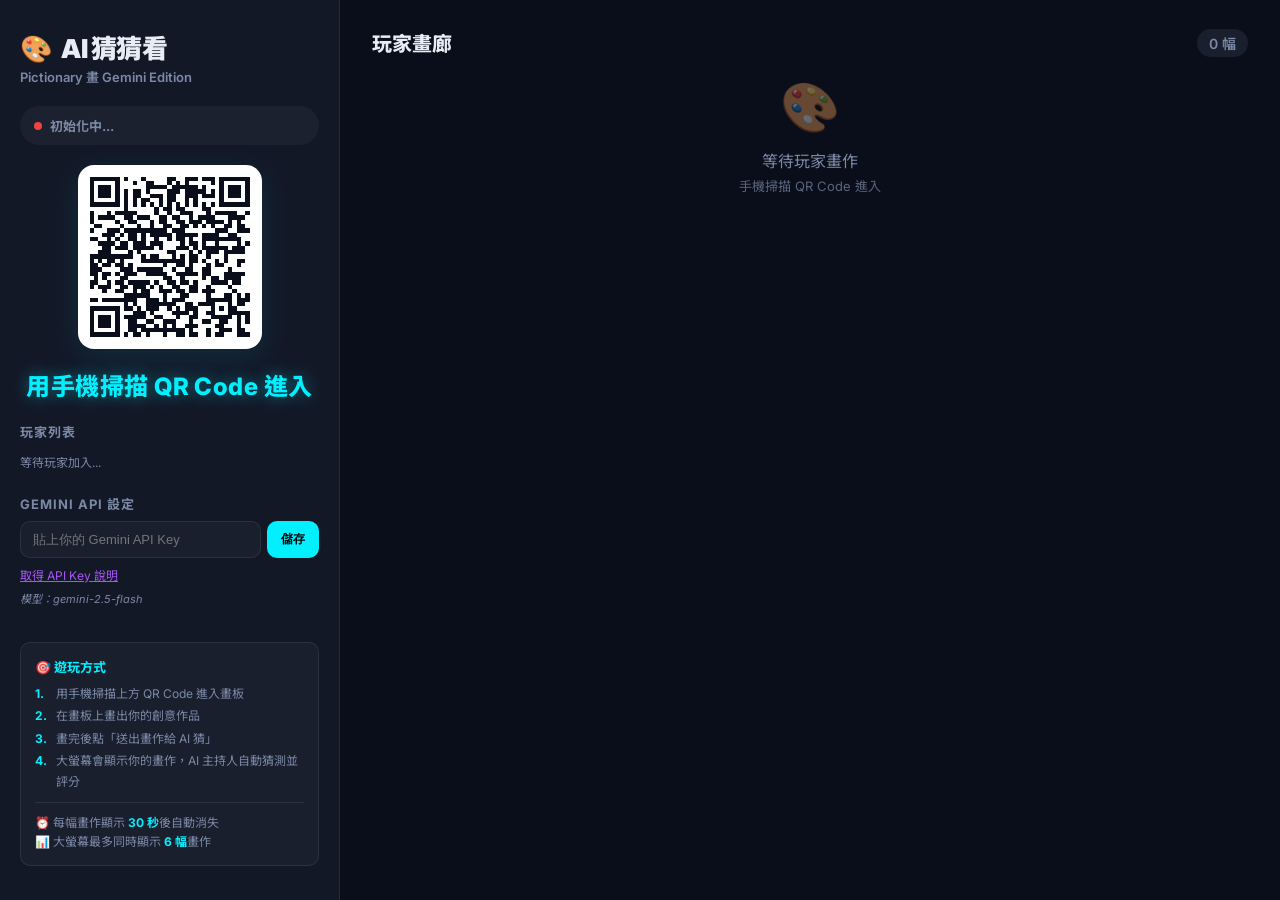
==== AI-Pictionary/index.html @ 273a658e "QRcode 互動遊戲集：加入 AI 猜猜看（完整遊戲 + 詳細 README + 部署工作流）" ====
﻿<!doctype html>
<html lang="zh-Hant">
<head>
  <meta charset="utf-8">
  <meta name="viewport" content="width=device-width,initial-scale=1">
  <title>AI 猜猜看 - Pictionary</title>
  <link rel="preconnect" href="https://fonts.googleapis.com">
  <link href="https://fonts.googleapis.com/css2?family=Inter:wght@400;600;800;900&family=Noto+Sans+TC:wght@400;700;900&display=swap" rel="stylesheet">
  <link rel="stylesheet" href="css/main-screen.css?v=7">
</head>
<body>
  <div class="app">
    <aside class="sidebar">
      <div class="sidebar-header">
        <h1><span class="icon">&#127912;</span> AI 猜猜看</h1>
        <p class="subtitle">Pictionary 畫 Gemini Edition</p>
      </div>

      <div id="connectionStatus" class="status-badge offline">
        <span class="dot"></span><span class="label"> 初始化中...</span>
      </div>

      <div class="qr-section">
        <div class="qr-frame">
          <div id="qrCodeContainer"></div>
        </div>
        <p class="hint">用手機掃描 QR Code 進入</p>
      </div>

      <div class="players-section">
        <h3>玩家列表</h3>
        <ul id="playerList" class="player-list">
          <li class="empty">等待玩家加入...</li>
        </ul>
      </div>

      <div class="api-section">
        <h3>Gemini API 設定</h3>
        <div class="input-group">
          <input id="apiKeyInput" type="password" placeholder="貼上你的 Gemini API Key">
          <button id="saveKeyBtn" class="btn-small">儲存</button>
        </div>
        <p id="apiStatus" class="api-status"></p>
        <a class="help-link" href="https://aistudio.google.com/apikey" target="_blank">取得 API Key 說明</a>
        <p id="modelName" class="model-name"></p>
      </div>

      <div class="how-to-play">
        <h3>&#127919; 遊玩方式</h3>
        <ol>
          <li>用手機掃描上方 QR Code 進入畫板</li>
          <li>在畫板上畫出你的創意作品</li>
          <li>畫完後點「送出畫作給 AI 猜」</li>
          <li>大螢幕會顯示你的畫作，AI 主持人自動猜測並評分</li>
        </ol>
        <div class="rules">
          <p>&#9200; 每幅畫作顯示 <strong>30 秒</strong>後自動消失</p>
          <p>&#128202; 大螢幕最多同時顯示 <strong>6 幅</strong>畫作</p>
        </div>
      </div>
    </aside>

    <main class="gallery">
      <div class="gallery-header">
        <h2>玩家畫廊</h2>
        <span id="drawingCount" class="count">0 幅</span>
      </div>
      <div id="galleryGrid" class="gallery-grid">
        <div class="empty-state">
          <div class="empty-icon">&#127912;</div>
          <p>等待玩家畫作</p>
          <p class="sub">手機掃描 QR Code 進入</p>
        </div>
      </div>
    </main>
  </div>

  <script src="vendor/ably.min.js?v=7"></script>
  <script src="vendor/qrcode.min.js?v=7"></script>
  <script src="js/main-screen.js?v=7"></script>
</body>
</html>
---- AI-Pictionary/css/main-screen.css ----
:root {
  --bg: #0a0e1a;
  --surface: #131827;
  --card: #1a1f2e;
  --border: rgba(255,255,255,.08);
  --text: #e8edf5;
  --muted: #7b89a6;
  --accent: #00f0ff;
  --accent2: #a855f7;
  --accent3: #ff3366;
  --radius: 16px;
  --radius-sm: 10px;
}
* { box-sizing: border-box; margin: 0; padding: 0; }
html, body { height: 100%; font-family: Inter, 'Noto Sans TC', system-ui, sans-serif; background: var(--bg); color: var(--text); }
.app { display: flex; height: 100vh; overflow: hidden; }

.sidebar {
  width: 340px; min-width: 340px;
  padding: 28px 20px;
  background: var(--surface);
  border-right: 1px solid var(--border);
  display: flex; flex-direction: column; gap: 20px;
  overflow-y: auto;
}
.sidebar-header h1 { font-size: 26px; font-weight: 900; letter-spacing: -.03em; }
.sidebar-header .icon { margin-right: 6px; }
.subtitle { color: var(--muted); font-size: 13px; font-weight: 600; margin-top: 2px; }

.status-badge {
  display: flex; align-items: center; gap: 8px;
  padding: 10px 14px; border-radius: 999px;
  font-size: 13px; font-weight: 700;
  background: rgba(255,255,255,.04);
  color: var(--muted);
}
.status-badge .dot { width: 8px; height: 8px; border-radius: 50%; background: #666; }
.status-badge.online .dot { background: #22c55e; box-shadow: 0 0 12px #22c55e; }
.status-badge.offline .dot { background: #ef4444; }
.status-badge.ready .dot { background: var(--accent); box-shadow: 0 0 12px var(--accent); }

.qr-section { text-align: center; }
.qr-frame {
  display: inline-block; padding: 12px;
  background: white; border-radius: var(--radius);
  box-shadow: 0 8px 32px rgba(0,240,255,.1);
}
.qr-frame canvas { display: block; width: 160px; height: 160px; border-radius: 8px; }
.hint { color: var(--accent); font-size: 24px; font-weight: 800; margin-top: 14px; text-shadow: 0 0 16px rgba(0,240,255,.45); letter-spacing: .02em; }

.players-section h3, .api-section h3 { font-size: 13px; font-weight: 700; color: var(--muted); text-transform: uppercase; letter-spacing: .08em; margin-bottom: 8px; }
.player-list { list-style: none; display: flex; flex-direction: column; gap: 6px; }
.player-list li { padding: 8px 12px; background: var(--card); border-radius: var(--radius-sm); font-size: 14px; font-weight: 600; display: flex; align-items: center; gap: 8px; }
.player-list li::before { content: ''; width: 6px; height: 6px; border-radius: 50%; background: #22c55e; }
.player-list .empty { color: var(--muted); font-weight: 400; font-size: 12px; background: none; padding: 4px 0; }
.player-list .empty::before { display: none; }

.input-group { display: flex; gap: 6px; }
.input-group input {
  flex: 1; padding: 10px 12px;
  background: var(--card); border: 1px solid var(--border); border-radius: var(--radius-sm);
  color: var(--text); font-size: 13px; outline: none;
}
.input-group input:focus { border-color: var(--accent); }
.btn-small {
  padding: 10px 14px; border: none; border-radius: var(--radius-sm);
  background: var(--accent); color: #000; font-weight: 800; font-size: 12px;
  cursor: pointer; white-space: nowrap;
}
.btn-small:hover { opacity: .85; }
.api-status { font-size: 11px; color: var(--muted); margin-top: 4px; }
.api-status.ok { color: #22c55e; }
.api-status.err { color: var(--accent3); }
.help-link { display: inline-block; font-size: 12px; color: var(--accent2); margin-top: 4px; }
.model-name { font-size: 11px; color: var(--muted); margin-top: 6px; font-style: italic; }

.how-to-play {
  margin-top: 16px; padding: 14px;
  background: var(--card); border-radius: var(--radius-sm);
  border: 1px solid var(--border);
}
.how-to-play h3 { font-size: 13px; font-weight: 700; margin-bottom: 8px; color: var(--accent); }
.how-to-play ol {
  list-style: none;
  counter-reset: steps;
  padding-left: 0;
  font-size: 12px; color: var(--muted); line-height: 1.7;
}
.how-to-play ol li {
  counter-increment: steps;
  position: relative;
  padding-left: 21px;
  margin-bottom: 2px;
}
.how-to-play ol li::before {
  content: counter(steps) ". ";
  position: absolute;
  left: 0;
  top: 0;
  font-weight: 700;
  color: var(--accent);
}
.how-to-play .rules {
  margin-top: 10px; padding-top: 10px;
  border-top: 1px solid var(--border);
}
.how-to-play .rules p {
  font-size: 12px; color: var(--muted); line-height: 1.6;
}
.how-to-play .rules strong { color: var(--accent); }

/* Gallery */
.gallery {
  flex: 1; display: flex; flex-direction: column;
  padding: 28px 32px; overflow: hidden;
}
.gallery-header { display: flex; align-items: center; justify-content: space-between; margin-bottom: 20px; }
.gallery-header h2 { font-size: 20px; font-weight: 800; }
.count { font-size: 14px; color: var(--muted); font-weight: 600; background: var(--card); padding: 4px 12px; border-radius: 999px; }

.gallery-grid {
  flex: 1; display: grid;
  grid-template-columns: repeat(auto-fill, minmax(240px, 1fr));
  gap: 16px; align-content: start;
  overflow-y: auto;
  scrollbar-width: thin;
  scrollbar-color: var(--border) transparent;
}

.drawing-card {
  background: var(--card); border-radius: var(--radius);
  border: 1px solid var(--border);
  overflow: hidden;
  display: flex; flex-direction: column;
  animation: fadeUp .4s ease;
}
@keyframes fadeUp { from { opacity: 0; transform: translateY(12px); } to { opacity: 1; transform: translateY(0); } }
.drawing-card .thumb {
  width: 100%; aspect-ratio: 1;
  object-fit: contain; background: #f8f9fa;
  display: block;
}
.drawing-card .card-body { padding: 12px 14px; }
.drawing-card .player-name { font-size: 12px; color: var(--accent); font-weight: 700; margin-bottom: 6px; }
.drawing-card .ai-thinking {
  display: flex; align-items: center; gap: 8px;
  font-size: 13px; color: var(--muted);
}
.drawing-card .spinner { width: 14px; height: 14px; border: 2px solid var(--border); border-top-color: var(--accent); border-radius: 50%; animation: spin .7s linear infinite; }
@keyframes spin { to { transform: rotate(360deg); } }
.drawing-card .ai-result { font-size: 14px; line-height: 1.5; }
.drawing-card .ai-result .guess { font-weight: 800; color: var(--accent2); }
.drawing-card .ai-result .score { display: inline-block; margin-top: 4px; font-size: 16px; }
.drawing-card .ai-result .comment { color: var(--muted); font-size: 13px; margin-top: 4px; }

.empty-state {
  grid-column: 1 / -1;
  display: flex; flex-direction: column; align-items: center; justify-content: center;
  height: 100%; color: var(--muted); text-align: center;
}
.empty-state .empty-icon { font-size: 48px; margin-bottom: 12px; opacity: .4; }
.empty-state p { font-size: 16px; }
.empty-state .sub { font-size: 13px; margin-top: 4px; opacity: .7; }
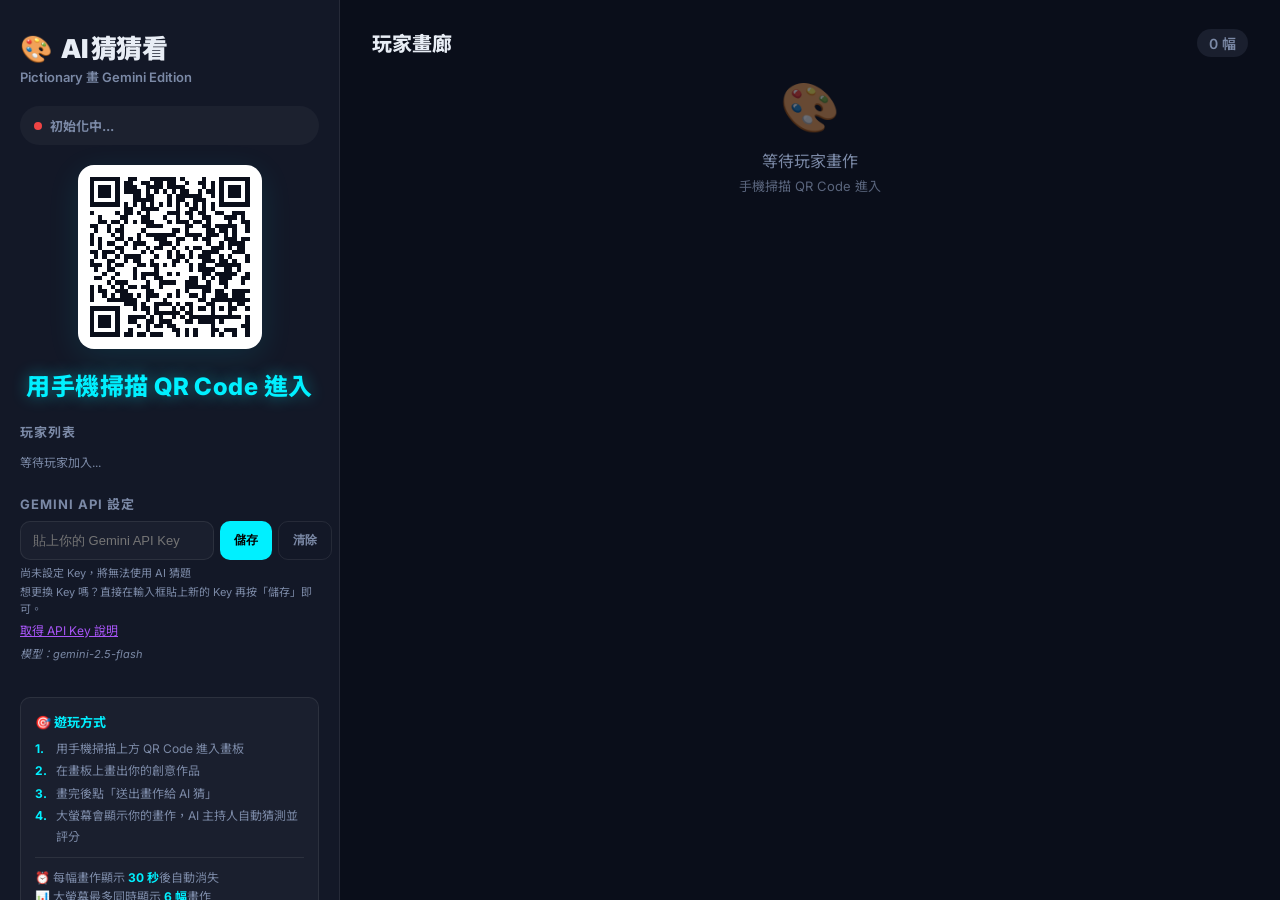
==== commit 147574db: "API Key 輸入 UX 改善：遮罩顯示已存 Key、新增清除按鈕、更換提示（可自由使用不同 Gemini Key）" ====
--- a/AI-Pictionary/index.html
+++ b/AI-Pictionary/index.html
@@ -6,7 +6,7 @@
   <title>AI 猜猜看 - Pictionary</title>
   <link rel="preconnect" href="https://fonts.googleapis.com">
   <link href="https://fonts.googleapis.com/css2?family=Inter:wght@400;600;800;900&family=Noto+Sans+TC:wght@400;700;900&display=swap" rel="stylesheet">
-  <link rel="stylesheet" href="css/main-screen.css?v=7">
+  <link rel="stylesheet" href="css/main-screen.css?v=8">
 </head>
 <body>
   <div class="app">
@@ -39,8 +39,10 @@
         <div class="input-group">
           <input id="apiKeyInput" type="password" placeholder="貼上你的 Gemini API Key">
           <button id="saveKeyBtn" class="btn-small">儲存</button>
+          <button id="clearKeyBtn" class="btn-small btn-ghost">清除</button>
         </div>
         <p id="apiStatus" class="api-status"></p>
+        <p class="api-hint">想更換 Key 嗎？直接在輸入框貼上新的 Key 再按「儲存」即可。</p>
         <a class="help-link" href="https://aistudio.google.com/apikey" target="_blank">取得 API Key 說明</a>
         <p id="modelName" class="model-name"></p>
       </div>
@@ -75,8 +77,8 @@
     </main>
   </div>
 
-  <script src="vendor/ably.min.js?v=7"></script>
-  <script src="vendor/qrcode.min.js?v=7"></script>
-  <script src="js/main-screen.js?v=7"></script>
+  <script src="vendor/ably.min.js?v=8"></script>
+  <script src="vendor/qrcode.min.js?v=8"></script>
+  <script src="js/main-screen.js?v=8"></script>
 </body>
 </html>
--- a/AI-Pictionary/css/main-screen.css
+++ b/AI-Pictionary/css/main-screen.css
@@ -68,6 +68,12 @@
   cursor: pointer; white-space: nowrap;
 }
 .btn-small:hover { opacity: .85; }
+.btn-ghost {
+  background: transparent; color: var(--muted);
+  border: 1px solid var(--border);
+}
+.btn-ghost:hover { color: var(--accent3); border-color: var(--accent3); }
+.api-hint { font-size: 11px; color: var(--muted); margin-top: 4px; line-height: 1.5; }
 .api-status { font-size: 11px; color: var(--muted); margin-top: 4px; }
 .api-status.ok { color: #22c55e; }
 .api-status.err { color: var(--accent3); }
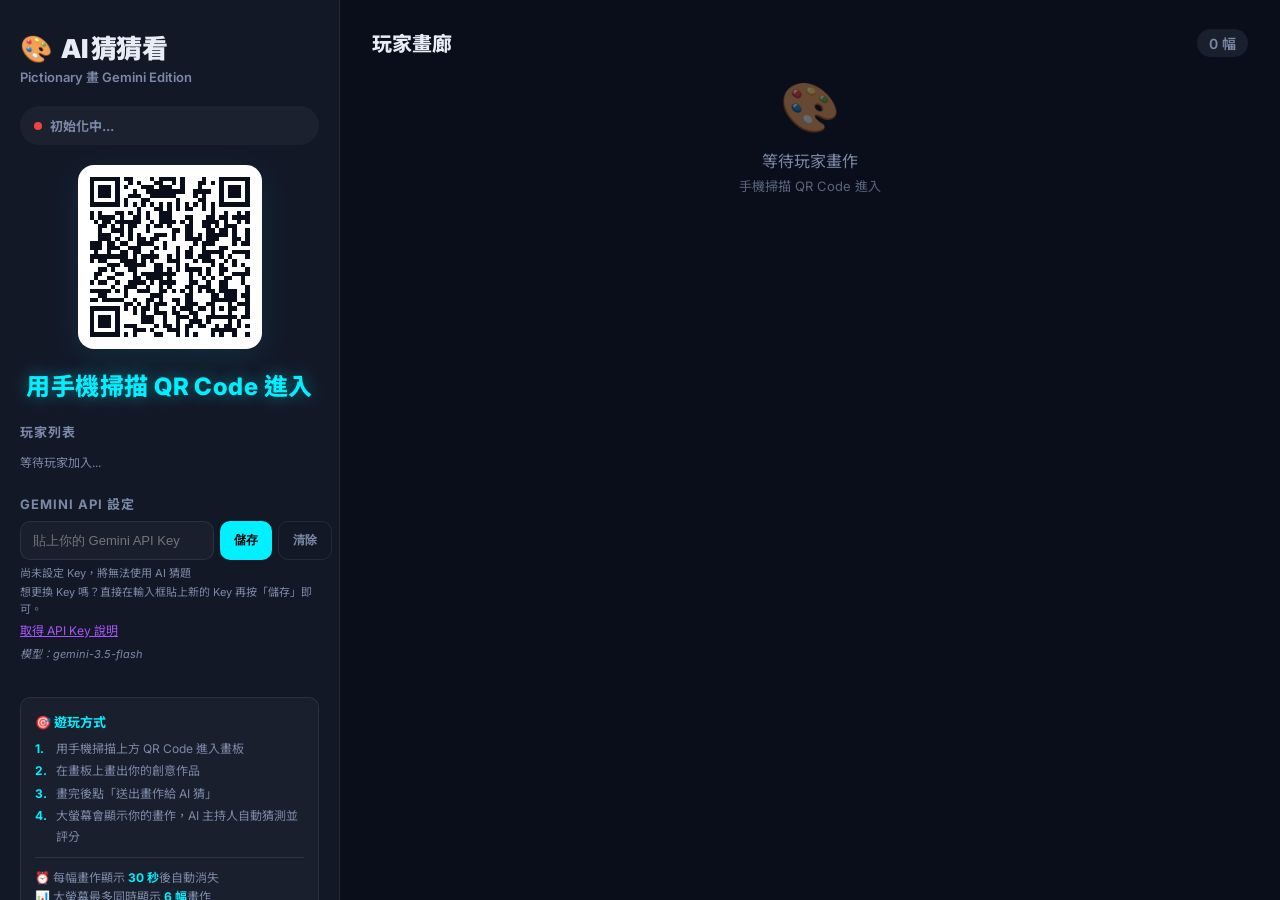
==== commit 0a502f65: "Gemini model updated: gemini-2.5-flash → gemini-3.5-flash（免費最新模型，支援新 API Key）" ====
--- a/AI-Pictionary/index.html
+++ b/AI-Pictionary/index.html
@@ -6,7 +6,7 @@
   <title>AI 猜猜看 - Pictionary</title>
   <link rel="preconnect" href="https://fonts.googleapis.com">
   <link href="https://fonts.googleapis.com/css2?family=Inter:wght@400;600;800;900&family=Noto+Sans+TC:wght@400;700;900&display=swap" rel="stylesheet">
-  <link rel="stylesheet" href="css/main-screen.css?v=8">
+  <link rel="stylesheet" href="css/main-screen.css?v=9">
 </head>
 <body>
   <div class="app">
@@ -77,8 +77,8 @@
     </main>
   </div>
 
-  <script src="vendor/ably.min.js?v=8"></script>
-  <script src="vendor/qrcode.min.js?v=8"></script>
-  <script src="js/main-screen.js?v=8"></script>
+  <script src="vendor/ably.min.js?v=9"></script>
+  <script src="vendor/qrcode.min.js?v=9"></script>
+  <script src="js/main-screen.js?v=9"></script>
 </body>
 </html>
